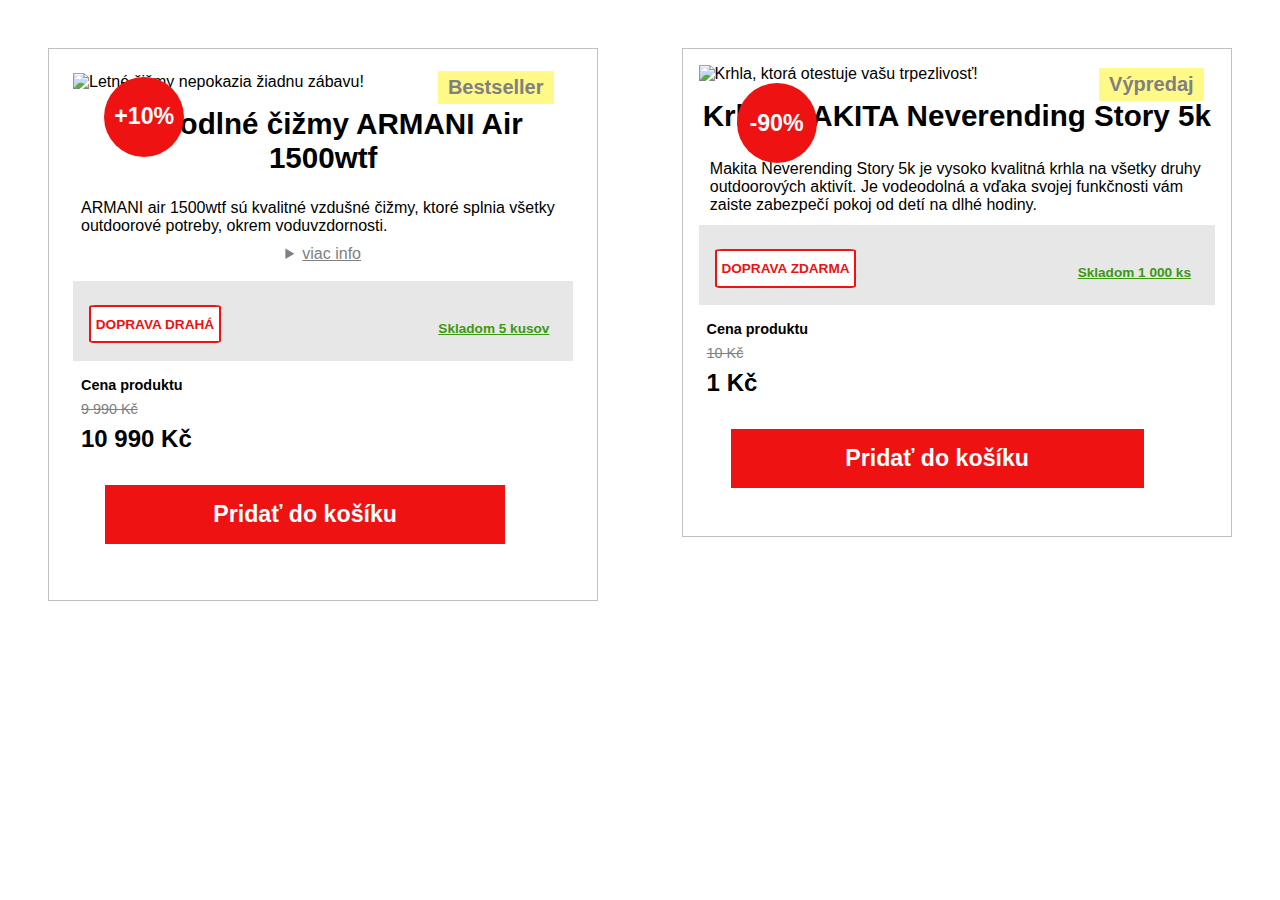
==== index.html @ 038f5703 "index.html put outside, mrgns+padd to px/rem etc" ====
<!DOCTYPE html>
<html lang="en">
  <head>
    <meta charset="UTF-8" />
    <meta http-equiv="X-UA-Compatible" content="IE=edge" />
    <meta name="viewport" content="width=device-width, initial-scale=1.0" />
    <title>Document</title>
    <link rel="stylesheet" href="../css/style.css" />
  </head>
  <body>
    <!----------------------PRODUCT-BOOTS----------------------->
    <section class="boots-container">
      <div>
        <span class="boots-bestseller-label">Bestseller</span>
      </div>
      <div class="boots-discount-label-container">
        <div class="boots-discount-label">+10%</div>
      </div>
      <div class="boots-photo">
        <img
          src="../files/product-photo.jpg"
          alt="Letné čižmy nepokazia žiadnu zábavu!"
        />
      </div>
      <div class="boots-product-name">
        Pohodlné čižmy <span class="boots-uppercase">Armani</span> Air 1500wtf
      </div>
      <div class="boots-product-description">
        <p>
          ARMANI air 1500wtf sú kvalitné vzdušné čižmy, ktoré splnia všetky
          outdoorové potreby, okrem voduvzdornosti.
        </p>
        <details>
          <summary>Viac info</summary>
          <p>
            Tento originálny model je vybavený špeciálnou dierou na špičke pre
            lepšiu odolnosť prstov, či pre jednoduché nabranie vody a blata do
            čižmy. To ho činí ideálnym pre všetky náročné úlohy v záhrade a
            celkovo pri produktívnej outdoorovej práci.
          </p>
        </details>
      </div>
      <section class="boots-ship-info-container">
        <span class="boots-shippment-label boots-uppercase">Doprava drahá</span>
        <span class="boots-stock-info">Skladom 5 kusov</span>
      </section>
      <div class="boots-price-text">Cena produktu</div>
      <div class="boots-usual-price">9 990 Kč</div>
      <div class="boots-discount-price">10 990 Kč</div>
      <div class="boots-add-to-cart-button">
        <a href="#">Pridať do košíku</a>
      </div>
    </section>

    <!--------------------------PRODUCT-CAN---------------------->

    <section class="can-container">
      <div>
        <span class="can-sale-label">Výpredaj</span>
      </div>
      <div class="can-discount-label-container">
        <div class="can-discount-label">-90%</div>
      </div>
      <div class="can-photo">
        <img
          src="../files/krhla.png"
          alt="Krhla, ktorá otestuje vašu trpezlivosť!"
        />
      </div>
      <div class="can-product-name">
        Krhla <span class="can-uppercase">Makita</span> Neverending Story 5k
      </div>
      <div class="can-product-description">
        <p>
          Makita Neverending Story 5k je vysoko kvalitná krhla na všetky druhy
          outdoorových aktivít. Je vodeodolná a vďaka svojej funkčnosti vám
          zaiste zabezpečí pokoj od detí na dlhé hodiny.
        </p>
      </div>
      <section class="can-ship-info-container">
        <span class="can-shippment-label boots-uppercase">Doprava zdarma</span>
        <span class="can-stock-info">Skladom 1 000 ks</span>
      </section>
      <div class="can-price-text">Cena produktu</div>
      <div class="can-usual-price">10 Kč</div>
      <div class="can-discount-price">1 Kč</div>
      <div class="can-add-to-cart-button">
        <a href="#">Pridať do košíku</a>
      </div>
    </section>
  </body>
</html>
---- css/style.css ----
/*..............................BASICS..........................*/

* {
  --product-white: #fff;
  --product-red: #ee1212;
  --product-green: #3b990f;
  --product-gray: #808080;
  --product-brown: #413e01;
  --product-yellow: #fffa87;
  --background-gray: #ecebeb;
  --product-lightgray: rgb(231, 231, 231);
}

* {
  margin: 0;
  padding: 0;
  box-sizing: border-box;
}

body {
  background: var(--product-white);
  font-family: Arial, sans-serif;
}

/*..........................PRODUCT - BOOTS.....................*/

.boots-container {
  width: 43%;
  height: fit-content;
  margin: 3rem 0 3rem 3rem;
  padding: 1.5rem;
  border: 1px solid rgba(128, 128, 128, 0.493);

  position: relative;
  float: left;
}

.boots-bestseller-label {
  background: var(--product-yellow);

  color: var(--product-gray);
  font-weight: bold;
  font-size: 1.25rem;

  padding: 5px 10px;
  border-radius: 3%;

  position: absolute;
  right: 8%;
  top: 4%;
}

.boots-discount-label-container {
  background: var(--product-red);

  border-radius: 50%;
  width: 80px;
  height: 80px;

  position: absolute;
  left: 10%;
  top: 5%;

  text-align: center;
}

.boots-discount-label {
  color: var(--product-white);
  font-weight: bold;
  font-size: 1.45rem;

  position: absolute;
  left: 13%;
  top: 33%;
}

.boots-photo {
  width: 100%;
}

.boots-photo img {
  width: inherit;
}

.boots-product-name {
  font-weight: bold;
  font-size: 1.85rem;
  text-align: center;
  margin: 1rem 0;
}

.boots-uppercase {
  text-transform: uppercase;
}

.boots-product-description {
  padding: 0.5rem;
}

.boots-product-description details {
  padding: 10px 0;
}

.boots-product-description details summary {
  text-transform: lowercase;
  text-decoration: underline;
  color: var(--product-gray);
  text-align: center;
}

.boots-product-description details p {
  margin-bottom: 10px;
}

.boots-ship-info-container {
  padding: 40px;
  margin-bottom: 16px;

  background: var(--product-lightgray);

  position: relative;
}

.boots-shippment-label {
  background: var(--product-white);

  color: var(--product-red);
  font-weight: bold;
  font-size: 0.85rem;

  padding: 0.6rem 0.3rem;
  border: 2px solid var(--product-red);
  border-radius: 5%;
  margin: 1rem;
  display: inline-block;

  position: absolute;
  left: 0%;
  top: 10%;
}

.boots-stock-info {
  color: var(--product-green);
  font-weight: bold;
  font-size: 0.85rem;
  text-decoration: underline;

  padding: 1rem 0.5rem;
  margin: 1rem;
  display: inline-block;

  position: absolute;
  right: 0%;
  top: 10%;
}

.boots-price-text {
  font-weight: bold;
  font-size: 0.9rem;

  margin: 0.5rem;
}

.boots-usual-price {
  color: var(--product-gray);
  font-size: 0.9rem;
  text-decoration: line-through;

  margin: 0.5rem;
}

.boots-discount-price {
  font-size: 1.5rem;
  font-weight: bold;

  margin: 0.5rem;
}

.boots-add-to-cart-button {
  background: var(--product-red);

  font-weight: bold;
  font-size: 1.45rem;

  padding: 1rem 0;
  margin: 2rem 2rem;
  text-align: center;
  width: 80%;
}

.boots-add-to-cart-button a {
  text-decoration: none;
  color: var(--product-white);
}

.boots-add-to-cart-button:hover {
  background: #f46161;
}

/*..........................PRODUCT - CAN......................*/

.can-container {
  width: 43%;
  height: fit-content;
  margin: 3rem 3rem 3rem 0;
  padding: 1rem;
  border: 1px solid rgba(128, 128, 128, 0.493);

  position: relative;
  float: right;
}

.can-sale-label {
  background: var(--product-yellow);

  color: var(--product-gray);
  font-weight: bold;
  font-size: 1.25rem;

  padding: 5px 10px;
  border-radius: 3%;

  position: absolute;
  right: 5%;
  top: 4%;
}

.can-discount-label-container {
  background: var(--product-red);

  border-radius: 50%;
  width: 80px;
  height: 80px;

  position: absolute;
  left: 10%;
  top: 7%;

  text-align: center;
}

.can-discount-label {
  color: var(--product-white);
  font-weight: bold;
  font-size: 1.45rem;

  position: absolute;
  left: 15%;
  top: 33%;
}

.can-photo {
  width: 100%;
}

.can-photo img {
  width: inherit;
}

.can-product-name {
  font-weight: bold;
  font-size: 1.85rem;
  text-align: center;
  margin: 1rem 0;
}

.can-uppercase {
  text-transform: uppercase;
}

.can-product-description {
  padding: 0.7rem;
}

.can-ship-info-container {
  padding: 40px;
  margin-bottom: 16px;

  background: var(--product-lightgray);

  position: relative;
}

.can-shippment-label {
  background: var(--product-white);

  color: var(--product-red);
  font-weight: bold;
  font-size: 0.85rem;

  padding: 0.6rem 0.3rem;
  border: 2px solid var(--product-red);
  border-radius: 5%;
  margin: 1rem;

  position: absolute;
  left: 0%;
  top: 10%;
}

.can-stock-info {
  color: var(--product-green);
  font-weight: bold;
  font-size: 0.85rem;
  text-decoration: underline;

  padding: 1rem 0.5rem;
  margin: 1rem;

  position: absolute;
  right: 0%;
  top: 10%;
}

.can-price-text {
  font-weight: bold;
  font-size: 0.9rem;

  margin: 0.5rem;
}

.can-usual-price {
  color: var(--product-gray);
  font-size: 0.9rem;
  text-decoration: line-through;

  margin: 0.5rem;
}

.can-discount-price {
  font-size: 1.5rem;
  font-weight: bold;

  margin: 0.5rem;
}

.can-add-to-cart-button {
  background: var(--product-red);

  font-weight: bold;
  font-size: 1.45rem;

  padding: 1rem 0;
  margin: 2rem 2rem;
  text-align: center;
  width: 80%;
}

.can-add-to-cart-button a {
  text-decoration: none;
  color: var(--product-white);
}

.can-add-to-cart-button:hover {
  background: #f46161;
}
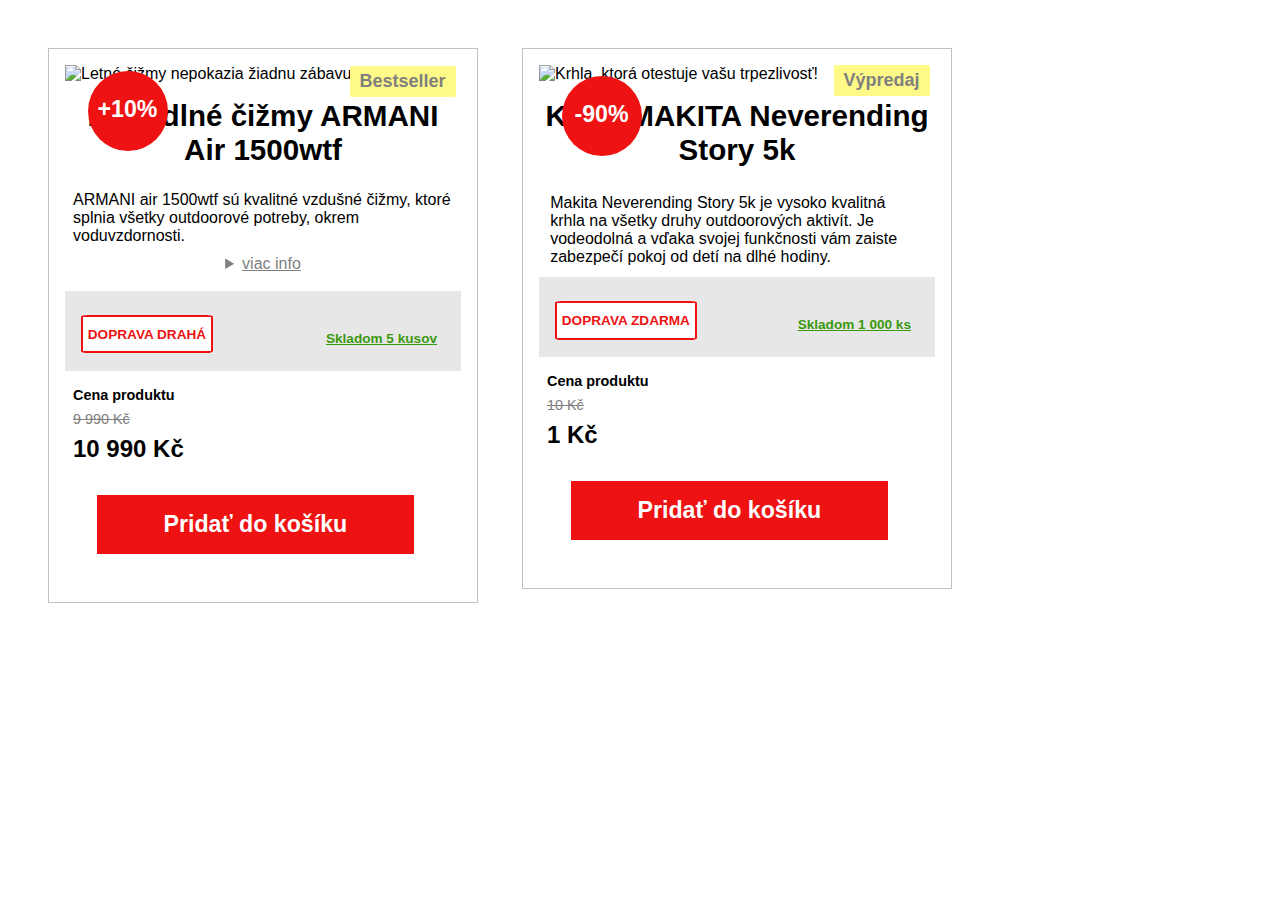
==== commit dfe3eae4: "edited span for display:inline-block etc" ====
--- a/index.html
+++ b/index.html
@@ -9,84 +9,78 @@
   </head>
   <body>
     <!----------------------PRODUCT-BOOTS----------------------->
-    <section class="boots-container">
-      <div>
+    <main class="main">
+      <section class="boots-container">
         <span class="boots-bestseller-label">Bestseller</span>
-      </div>
-      <div class="boots-discount-label-container">
-        <div class="boots-discount-label">+10%</div>
-      </div>
-      <div class="boots-photo">
-        <img
-          src="../files/product-photo.jpg"
-          alt="Letné čižmy nepokazia žiadnu zábavu!"
-        />
-      </div>
-      <div class="boots-product-name">
-        Pohodlné čižmy <span class="boots-uppercase">Armani</span> Air 1500wtf
-      </div>
-      <div class="boots-product-description">
-        <p>
-          ARMANI air 1500wtf sú kvalitné vzdušné čižmy, ktoré splnia všetky
-          outdoorové potreby, okrem voduvzdornosti.
-        </p>
-        <details>
-          <summary>Viac info</summary>
+        <span class="boots-discount-label">+10%</span>
+        <div class="boots-photo">
+          <img
+            src="../files/product-photo.jpg"
+            alt="Letné čižmy nepokazia žiadnu zábavu!"
+          />
+        </div>
+        <div class="boots-product-name">
+          Pohodlné čižmy <span class="boots-uppercase">Armani</span> Air 1500wtf
+        </div>
+        <div class="boots-product-description">
           <p>
-            Tento originálny model je vybavený špeciálnou dierou na špičke pre
-            lepšiu odolnosť prstov, či pre jednoduché nabranie vody a blata do
-            čižmy. To ho činí ideálnym pre všetky náročné úlohy v záhrade a
-            celkovo pri produktívnej outdoorovej práci.
+            ARMANI air 1500wtf sú kvalitné vzdušné čižmy, ktoré splnia všetky
+            outdoorové potreby, okrem voduvzdornosti.
           </p>
-        </details>
-      </div>
-      <section class="boots-ship-info-container">
-        <span class="boots-shippment-label boots-uppercase">Doprava drahá</span>
-        <span class="boots-stock-info">Skladom 5 kusov</span>
+          <details>
+            <summary>Viac info</summary>
+            <p>
+              Tento originálny model je vybavený špeciálnou dierou na špičke pre
+              lepšiu odolnosť prstov, či pre jednoduché nabranie vody a blata do
+              čižmy. To ho činí ideálnym pre všetky náročné úlohy v záhrade a
+              celkovo pri produktívnej outdoorovej práci.
+            </p>
+          </details>
+        </div>
+        <div class="boots-ship-info-container">
+          <span class="boots-shippment-label boots-uppercase">Doprava drahá</span>
+          <span class="boots-stock-info">Skladom 5 kusov</span>
+        </div>
+        <div class="boots-price-text">Cena produktu</div>
+        <div class="boots-usual-price">9 990 Kč</div>
+        <div class="boots-discount-price">10 990 Kč</div>
+        <div class="boots-add-to-cart-button">
+          <a href="#">Pridať do košíku</a>
+        </div>
       </section>
-      <div class="boots-price-text">Cena produktu</div>
-      <div class="boots-usual-price">9 990 Kč</div>
-      <div class="boots-discount-price">10 990 Kč</div>
-      <div class="boots-add-to-cart-button">
-        <a href="#">Pridať do košíku</a>
-      </div>
-    </section>
-
-    <!--------------------------PRODUCT-CAN---------------------->
-
-    <section class="can-container">
-      <div>
+  
+      <!--------------------------PRODUCT-CAN---------------------->
+  
+      <section class="can-container">
         <span class="can-sale-label">Výpredaj</span>
-      </div>
-      <div class="can-discount-label-container">
-        <div class="can-discount-label">-90%</div>
-      </div>
-      <div class="can-photo">
-        <img
-          src="../files/krhla.png"
-          alt="Krhla, ktorá otestuje vašu trpezlivosť!"
-        />
-      </div>
-      <div class="can-product-name">
-        Krhla <span class="can-uppercase">Makita</span> Neverending Story 5k
-      </div>
-      <div class="can-product-description">
-        <p>
-          Makita Neverending Story 5k je vysoko kvalitná krhla na všetky druhy
-          outdoorových aktivít. Je vodeodolná a vďaka svojej funkčnosti vám
-          zaiste zabezpečí pokoj od detí na dlhé hodiny.
-        </p>
-      </div>
-      <section class="can-ship-info-container">
-        <span class="can-shippment-label boots-uppercase">Doprava zdarma</span>
-        <span class="can-stock-info">Skladom 1 000 ks</span>
+        <span class="can-discount-label">-90%</span>
+        <div class="can-photo">
+          <img
+            src="../files/krhla.png"
+            alt="Krhla, ktorá otestuje vašu trpezlivosť!"
+          />
+        </div>
+        <div class="can-product-name">
+          Krhla <span class="can-uppercase">Makita</span> Neverending Story 5k
+        </div>
+        <div class="can-product-description">
+          <p>
+            Makita Neverending Story 5k je vysoko kvalitná krhla na všetky druhy
+            outdoorových aktivít. Je vodeodolná a vďaka svojej funkčnosti vám
+            zaiste zabezpečí pokoj od detí na dlhé hodiny.
+          </p>
+        </div>
+        <div class="can-ship-info-container">
+          <span class="can-shippment-label boots-uppercase">Doprava zdarma</span>
+          <span class="can-stock-info">Skladom 1 000 ks</span>
+        </div>
+        <div class="can-price-text">Cena produktu</div>
+        <div class="can-usual-price">10 Kč</div>
+        <div class="can-discount-price">1 Kč</div>
+        <div class="can-add-to-cart-button">
+          <a href="#">Pridať do košíku</a>
+        </div>
       </section>
-      <div class="can-price-text">Cena produktu</div>
-      <div class="can-usual-price">10 Kč</div>
-      <div class="can-discount-price">1 Kč</div>
-      <div class="can-add-to-cart-button">
-        <a href="#">Pridať do košíku</a>
-      </div>
-    </section>
+    </main>
   </body>
 </html>
--- a/css/style.css
+++ b/css/style.css
@@ -24,11 +24,15 @@
 
 /*..........................PRODUCT - BOOTS.....................*/
 
+.main {
+  max-width: 1000px;
+}
+
 .boots-container {
   width: 43%;
   height: fit-content;
   margin: 3rem 0 3rem 3rem;
-  padding: 1.5rem;
+  padding: 1rem;
   border: 1px solid rgba(128, 128, 128, 0.493);
 
   position: relative;
@@ -40,38 +44,36 @@
 
   color: var(--product-gray);
   font-weight: bold;
-  font-size: 1.25rem;
+  font-size: 18px;
 
   padding: 5px 10px;
   border-radius: 3%;
 
-  position: absolute;
-  right: 8%;
-  top: 4%;
-}
-
-.boots-discount-label-container {
+  display: inline-block;
+
+  position: absolute;
+  right: 5%;
+  top: 3%;
+}
+
+.boots-discount-label {
   background: var(--product-red);
 
-  border-radius: 50%;
+  color: var(--product-white);
+  font-weight: bold;
+  font-size: 1.45rem;
+
   width: 80px;
   height: 80px;
-
-  position: absolute;
-  left: 10%;
-  top: 5%;
-
-  text-align: center;
-}
-
-.boots-discount-label {
-  color: var(--product-white);
-  font-weight: bold;
-  font-size: 1.45rem;
-
-  position: absolute;
-  left: 13%;
-  top: 33%;
+  border-radius: 50%;
+  padding: 25px 10px;
+
+  display: inline-block;
+  text-align: center;
+
+  position: absolute;
+  left: 9%;
+  top: 4%;
 }
 
 .boots-photo {
@@ -215,38 +217,36 @@
 
   color: var(--product-gray);
   font-weight: bold;
-  font-size: 1.25rem;
+  font-size: 18px;
 
   padding: 5px 10px;
   border-radius: 3%;
 
+  display: inline-block;
+
   position: absolute;
   right: 5%;
-  top: 4%;
-}
-
-.can-discount-label-container {
+  top: 3%;
+}
+
+.can-discount-label {
   background: var(--product-red);
+
+  color: var(--product-white);
+  font-weight: bold;
+  font-size: 1.45rem;
 
   border-radius: 50%;
   width: 80px;
   height: 80px;
-
-  position: absolute;
-  left: 10%;
-  top: 7%;
-
-  text-align: center;
-}
-
-.can-discount-label {
-  color: var(--product-white);
-  font-weight: bold;
-  font-size: 1.45rem;
-
-  position: absolute;
-  left: 15%;
-  top: 33%;
+  padding: 25px 10px;
+
+  text-align: center;
+  display: inline-block;
+
+  position: absolute;
+  left: 9%;
+  top: 5%;
 }
 
 .can-photo {
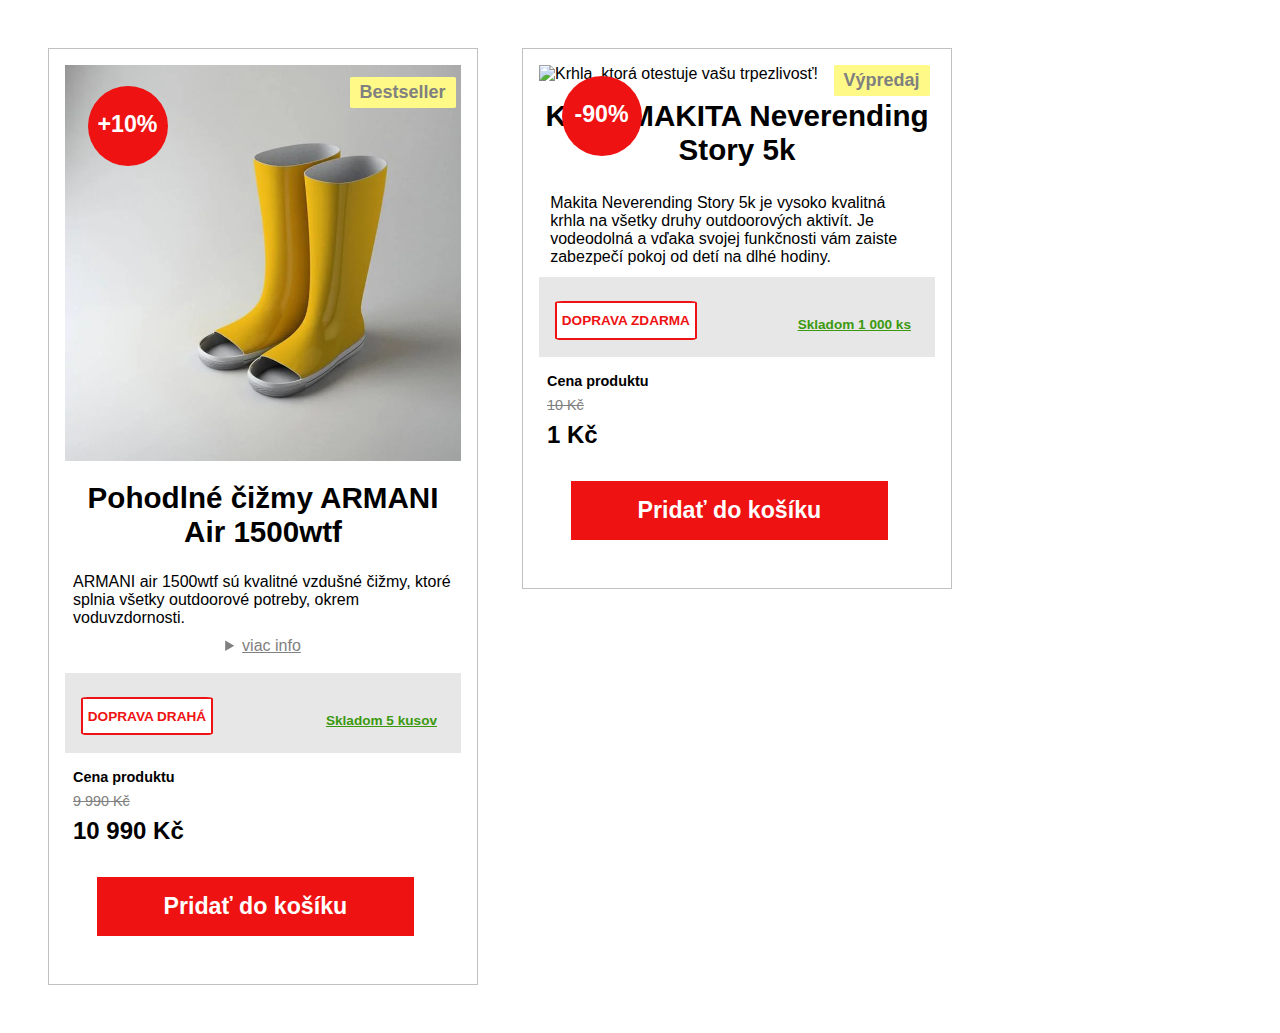
==== commit 99f39248: "boots photo changed for better quality" ====
--- a/index.html
+++ b/index.html
@@ -15,7 +15,7 @@
         <span class="boots-discount-label">+10%</span>
         <div class="boots-photo">
           <img
-            src="../files/product-photo.jpg"
+            src="files/nove-boty.webp"
             alt="Letné čižmy nepokazia žiadnu zábavu!"
           />
         </div>
--- a/css/style.css
+++ b/css/style.css
@@ -81,7 +81,7 @@
 }
 
 .boots-photo img {
-  width: inherit;
+  max-width: 100%;
 }
 
 .boots-product-name {
@@ -254,7 +254,7 @@
 }
 
 .can-photo img {
-  width: inherit;
+  max-width: 100%;
 }
 
 .can-product-name {
